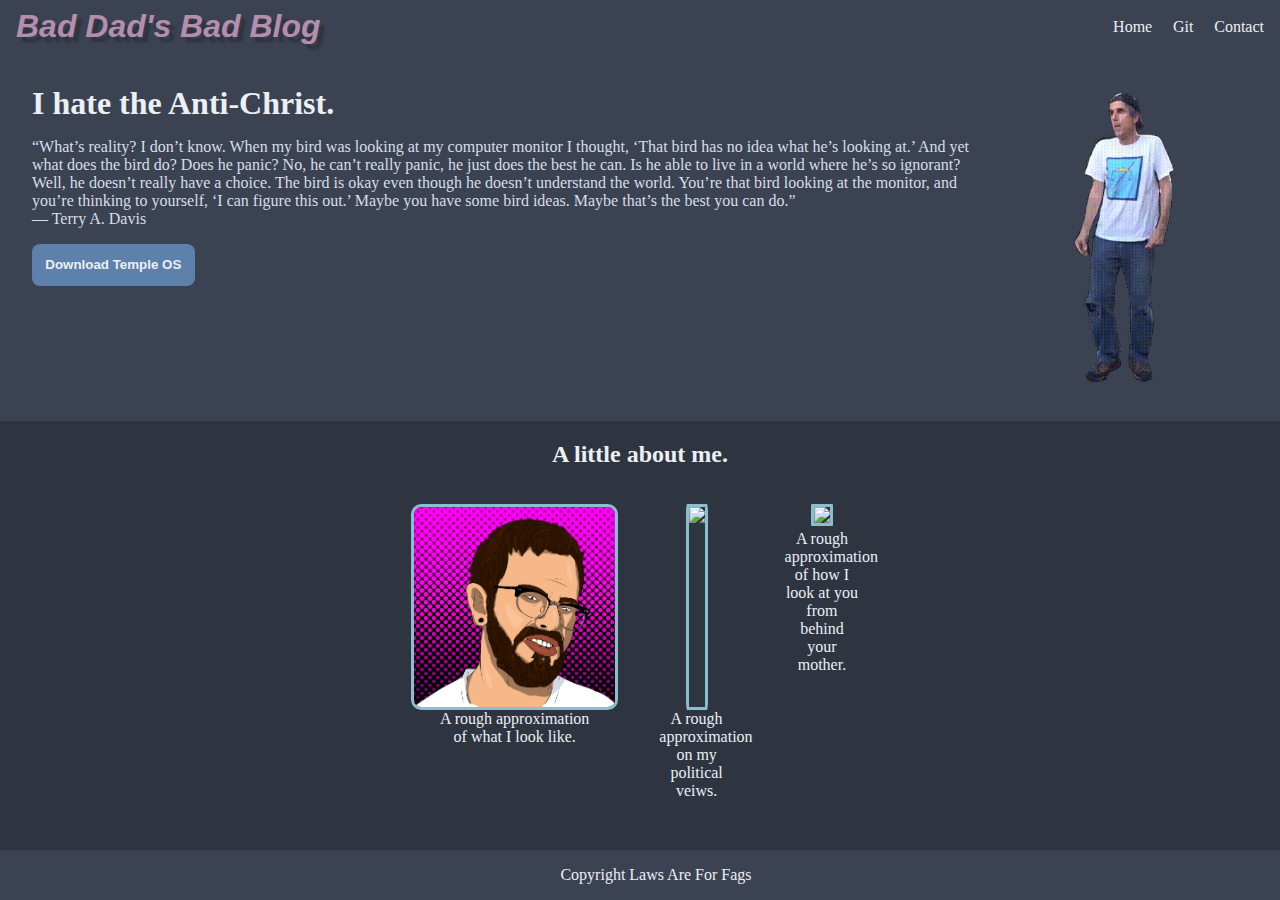
==== landing-page/index.html @ 1b8622a4 "initial commit" ====
<!DOCTYPE html>
<html lang="en">
<head>
    <meta charset="UTF-8">
    <meta http-equiv="X-UA-Compatible" content="IE=edge">
    <meta name="viewport" content="width=device-width, initial-scale=1.0">
    <title>Document</title>
    <link rel="stylesheet" href="style.css">
    <script src="https://kit.fontawesome.com/aed466c1cf.js" crossorigin="anonymous"></script>
</head>
<body>
    <div class="header">
        <span id="logo">Bad Dad's Bad Blog</span>
        <div class="nav">
            <ul>
                <li><i class="fa-solid fa-house"></i><a href="index.html">Home</a></li>
                <li><i class="fa-brands fa-gitlab"></i><a href="https://gitgud.io/BadDad">Git</a></li>
                <li><i class="fa-solid fa-envelope"></i><a href="mailto:alexperry@tuta.io">Contact</a></li>
            </ul>
        </div>
    </div>
    <div class="content">
        <div class="extended-header">
            <div class="quote">
                <h1>I hate the Anti-Christ.</h1>
                <p>“What’s reality? I don’t know. When my bird was looking at my computer monitor I thought, ‘That bird has no idea what he’s looking at.’ And yet what does the bird do? Does he panic? No, he can’t really panic, he just does the best he can. Is he able to live in a world where he’s so ignorant? Well, he doesn’t really have a choice. The bird is okay even though he doesn’t understand the world. You’re that bird looking at the monitor, and you’re thinking to yourself, ‘I can figure this out.’ Maybe you have some bird ideas. Maybe that’s the best you can do.”<br> ― Terry A. Davis</p>
                <button><a href="https://templeos.org/Downloads/TempleOS.ISO">Download Temple OS</a></button>
            </div>

            <div id="king"><img src="img/Terry.gif"></div>
        </div>

        <div class="illustrations">
            <h2>A little about me.</h2>
            <div class="banner">
                <div class="banner-image">
                    <img src="img/self.png">
                    <span class="caption">A rough approximation of what I look like.</span>
                </div>
                <div class="banner-image">
                    <img src="img/fag.jpg">
                    <span class="caption">A rough approximation on my political veiws.</span>
                </div>
                <div class="banner-image">
                    <div id="balls"><img src="img/peek.png"></div>
                    <span class="caption">A rough approximation of how I look at you from behind your mother.</span>
                </div>
            </div>
        </div>
        <div class="pages">

        </div>
    </div>
    <div class="footer">
        Copyright Laws Are For Fags
    </div>
</body>
</html>
---- landing-page/style.css ----
body {
    display: flex;
    flex-direction: column;
    justify-content: space-between;
    background-color: #2E3440;
    color: #ECEFF4;
    margin: 0;
}

.header {
    display: flex;
    align-items: center;
    justify-content: space-between;
    background-color: #3B4252;
    margin: 0;
    padding: .5em 1em;
}

#logo {
    font-family: 'Franklin Gothic Medium', 'Arial Narrow', Arial, sans-serif;
    font-size: 2em;
    font-weight: bold;
    font-style: italic;
    color: #B48EAD;
    text-shadow: 5px 5px 2px #2E3440;
}

ul {
    display: flex;
    margin: 0;
    list-style: none;
    gap: 1em;
}

li {
    display: flex;
    gap: .3em;
}

a {
    text-decoration: none;
    color: #ECEFF4;
}

.footer {
    position: absolute;
    bottom: 0;
    width: 100%;
    padding: 1em;
    background-color: #3B4252;
    text-align: center;
}

.content {
    display: flex;
    flex-direction: column;
    align-items: center;
}

.illustrations {
    display: flex;
    flex-direction: column;
    align-items: center;
}
.banner {
    display: flex;
    justify-content: center;
}

.banner-image {
    display: flex;
    flex: 0 0;
    flex-direction: column;
    align-items: center;
    margin: 1em;
}

.caption {
    text-align: center;
    width: 80%;
}

img {
    height: 200px;
    width: auto;
    border: 3px solid #88C0D0;
    border-radius: 5%;
}

#king img {
    border: 0px;
    height: 300px;
    margin: 2em;
}

.extended-header {
    display: flex;
    background-color: #3B4252;
}

.quote {
    display: flex;
    flex-direction: column;
    margin: 2em;
}

.quote h1 {
    margin: 0px;
    color: #ECEFF4;
}

.quote p {
    color: #D8DEE9;
}

.quote button {
    width: fit-content;
    padding: 1em;
    background-color: #5E81AC;
    border: none;
    border-radius: .6em;
    font-weight: 800;
}
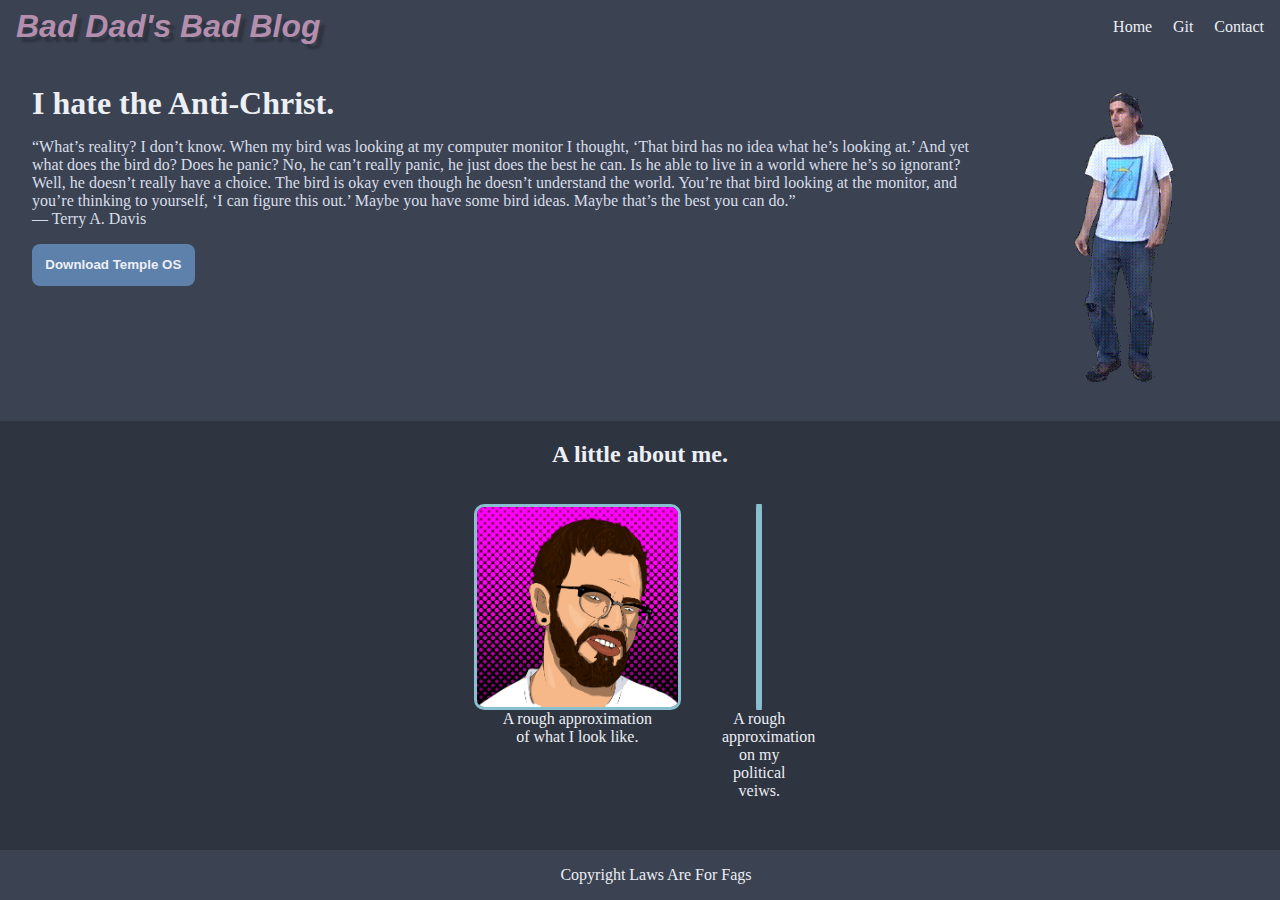
==== commit 6791698b: "edited landing page to remove old jokes" ====
--- a/landing-page/index.html
+++ b/landing-page/index.html
@@ -38,12 +38,9 @@
                     <span class="caption">A rough approximation of what I look like.</span>
                 </div>
                 <div class="banner-image">
-                    <img src="img/fag.jpg">
+                    <img src="">
                     <span class="caption">A rough approximation on my political veiws.</span>
                 </div>
-                <div class="banner-image">
-                    <div id="balls"><img src="img/peek.png"></div>
-                    <span class="caption">A rough approximation of how I look at you from behind your mother.</span>
                 </div>
             </div>
         </div>
